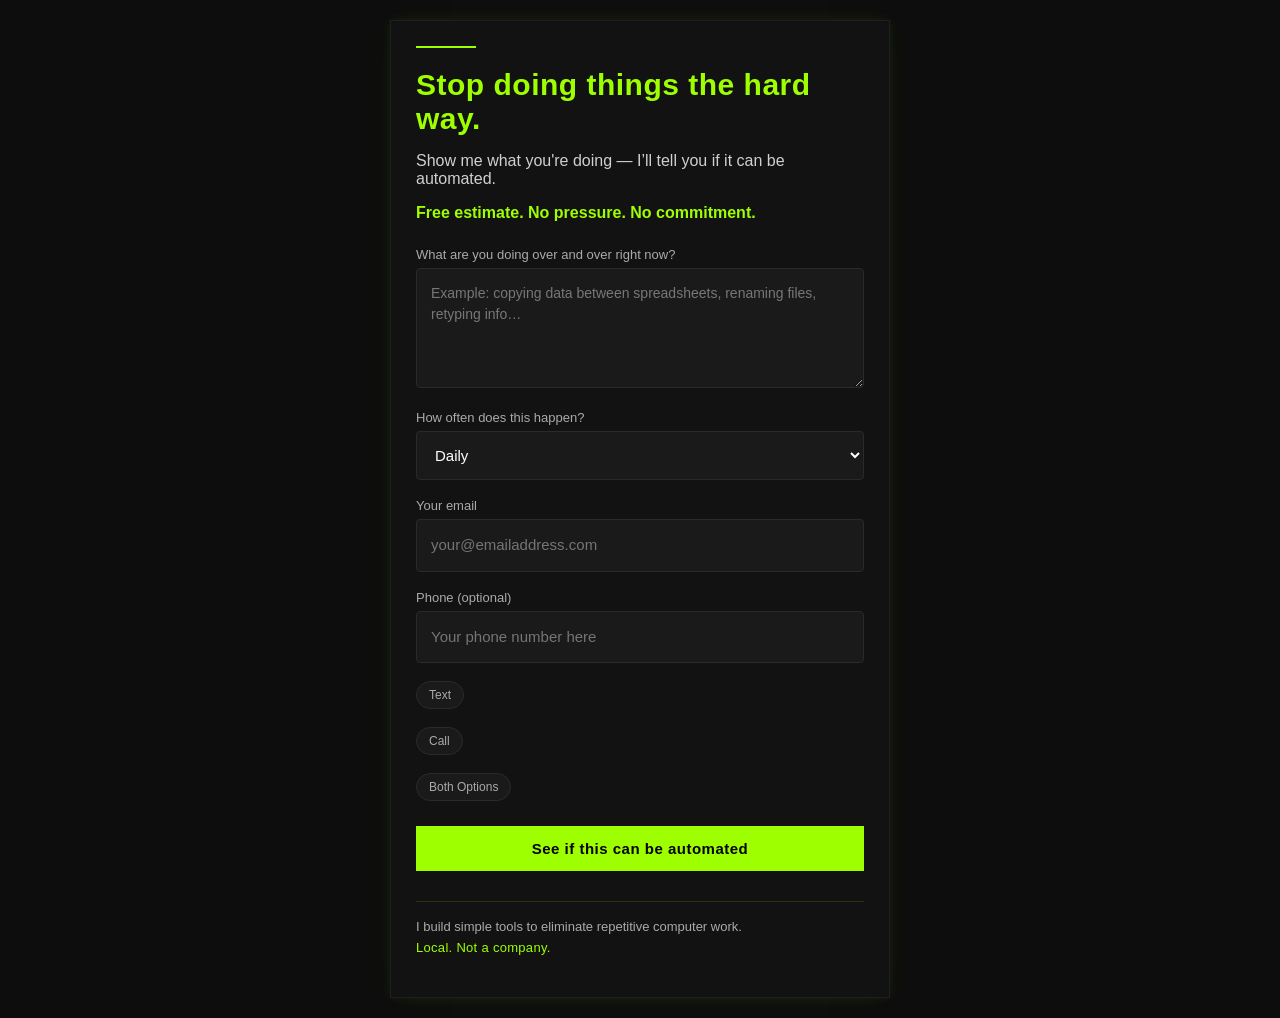
==== index.html @ 911a43ca "Add files via upload" ====
<!DOCTYPE html>
<html lang="en">
<head>
    <meta charset="UTF-8">
    <meta name="viewport" content="width=device-width, initial-scale=1.0">
    <title>Circut Works</title>
    <link rel="stylesheet" href="style.css">
</head>
<body>
    <div class="container">
        <h1>Stop doing things the hard way.</h1>
        <p class="subtext">
            Show me what you're doing — I’ll tell you if it can be automated.
        </p>

        <p class="trust" >Free estimate. No pressure. No commitment.</p>

        <form>
            <label>What are you doing over and over right now?</label>
            <textarea rows="4" placeholder="Example: copying data between spreadsheets, renaming files, retyping info…"></textarea>


            <label>How often does this happen?</label>
            <select>
                <option>Daily</option>
                <option>Weekly</option>
                <option>Occasionally</option>
            </select>

            <label>Your email</label>
            <input type="email" placeholder="your@emailaddress.com">

            <label>Phone (optional)</label>
            <input type="tel" placeholder="Your phone number here">

            <label class="radio-option">
                <input type="radio" name="contact" value="text">
                <span>Text</span>
            </label>

            <label class="radio-option">
                <input type="radio" name="contact" value="call">
                <span>Call</span>
            </label>

            <label class="radio-option">
                <input type="radio" name="contact" value="Either one">
                <span>Both Options</span>
            </label>
            

            <button type="submit">See if this can be automated</button>
        </form>

        <p class="footer">
            I build simple tools to eliminate repetitive computer work.<br>
            <span class="local-tag">Local. Not a company.</span>
        </p>
    </div>
</body>
</html>
---- style.css ----
* {
    box-sizing: border-box;
}

body{
    background: #0d0d0d;
    color: #eaeaea;
    font-family: Arial, sans-serif;
    margin: 0;
    padding: 20px;

}

/*container*/
.container{
    max-width: 500px;
    margin: auto;
    padding: 25px;
    border: 1px solid #1f1f1f;
    background: #121212;
    box-shadow: 0 0 10px rgba(158, 255, 0, 0.08),
        0 0 40px rgba(158, 255, 0, 0.03);
}
.container::before {
    content: "";
    display: block;
    height: 2px;
    width: 60px;
    background: #9eff00;
    margin-bottom: 15px;
}
/*Headline*/
h1{
    color: #9eff00;
    font-size: 30px;
    margin-bottom: 12px;
    letter-spacing: 0.5px;
}

/*Subtext*/
.subtext{
    font-size: 16px;
    color: #d0d0d0;
    margin-bottom: 15px;
}

/*Trust line*/
.trust{
    color: #9eff00;
    font-weight: bold;
    margin-bottom: 25px;

}

/*Form elements*/
label{
    display: block;
    margin-top: 18px;
    font-size: 13px;
    color: #aaa;
}
input,textarea,select{
    width: 100%;
    padding: 14px;
    margin-top: 6px;
    background: #1a1a1a;
    border: 1px solid #2a2a2a;
    color: #fff;
    font-size: 15px;
    line-height: 1.5;
    border-radius: 4px;
    font-family: Arial, sans-serif; /* IMPORTANT */
    transition: 0.2s;
}

input:focus, textarea:focus, select:focus {
    outline: none;
    border-color: #9eff00;
    box-shadow: 0 0 5px rgba(158, 255, 0, 0.3);
}
/*Button*/
button{
    width: 100%;
    padding: 14px;
    margin-top: 25px;
    background: #9eff00;
    border: none;
    font-weight: bold;
    cursor: pointer;
    color: black;
    font-size: 15px;
    letter-spacing: 0.5px;
    transition: 0.2s;
}
button:hover{
    background: #7fd600;
    box-shadow: 0 0 10px rgba(158, 255, 0, 0.4);
}

/*Footer*/
.footer{
    margin-top: 30px;
    font-size: 13px;
    color: #aaa;
    border-top: 1px solid rgba(158, 255, 0, 0.15);
    padding-top: 15px;
    line-height: 1.6;
}
/*Emphasize second line*/
.local-tag{
    color: #9eff00;
    font-weight: 500;
    letter-spacing: 0.3px;
}
textarea {
    min-height: 100px;
    resize: vertical;
}
textarea::placeholder {
    color: #777;
    font-size: 14px;
}
/* Container */
.contact-options {
    display: flex;
    gap: 8px;
    margin-top: 10px;
}

/* Hide default radio */
.radio-option input {
    display: none;
}

/* Bubble buttons */
.radio-option span {
    padding: 6px 12px;           /* ↓ smaller */
    border: 1px solid #2a2a2a;
    border-radius: 16px;         /* slightly tighter */
    background: #1a1a1a;
    color: #aaa;
    font-size: 12px;             /* ↓ smaller text */
    cursor: pointer;
    transition: 0.2s;
    display: inline-block;       /* key fix */
}

/* Hover */
.radio-option span:hover {
    border-color: #9eff00;
    color: #9eff00;
}

/* Selected */
.radio-option input:checked + span {
    background: #9eff00;
    color: black;
    border-color: #9eff00;
    box-shadow: 0 0 6px rgba(158, 255, 0, 0.4);
}
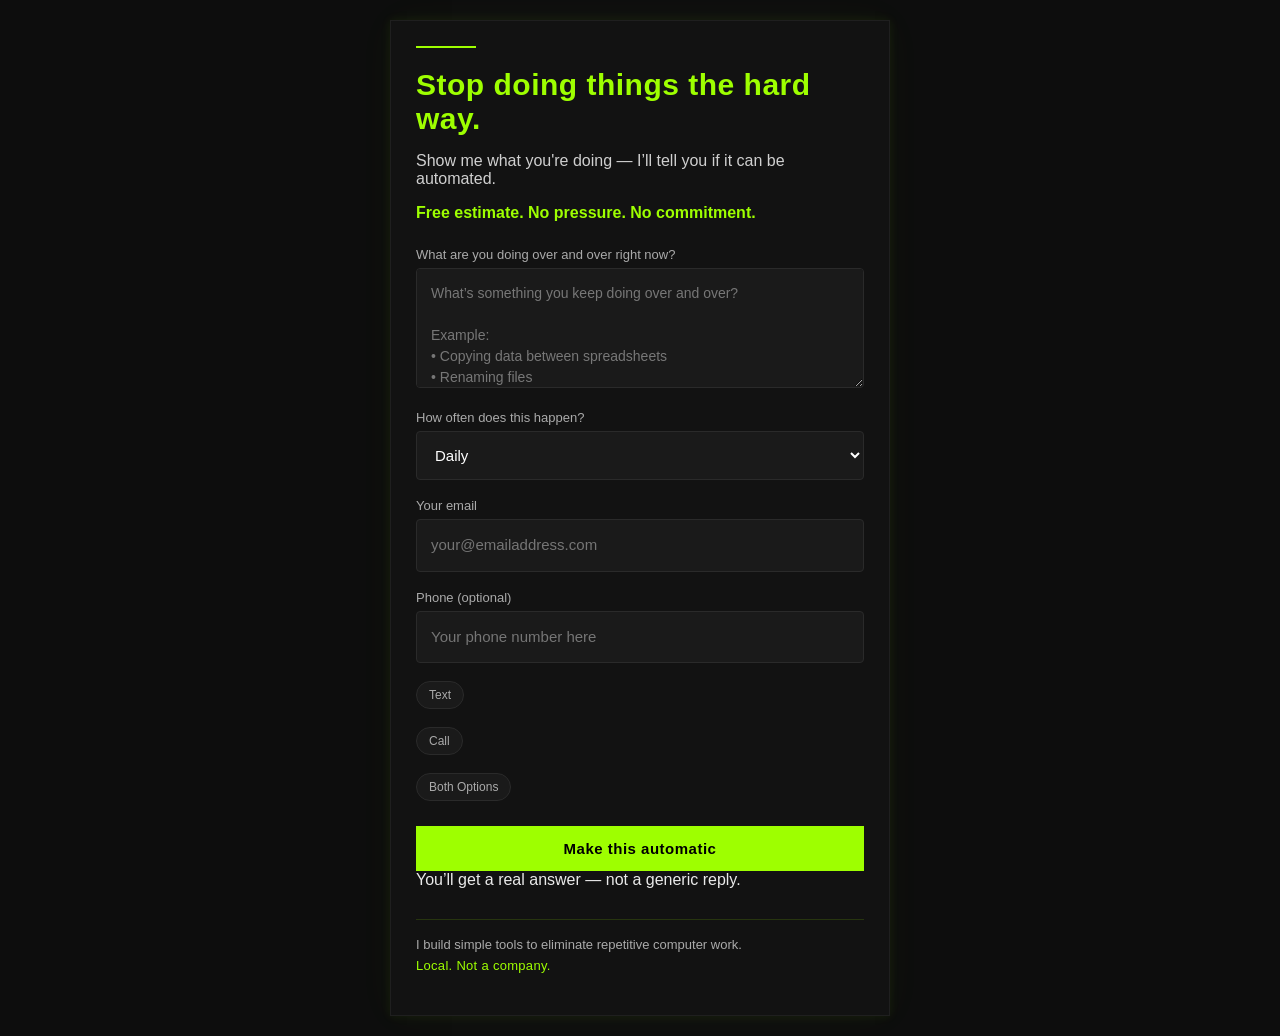
==== commit e81cd637: "Revise form content and button text in index.html Updated form placeholder text and button label for" ====
--- a/index.html
+++ b/index.html
@@ -15,23 +15,28 @@
 
         <p class="trust" >Free estimate. No pressure. No commitment.</p>
 
-        <form>
+        <form action="https://formspree.io/f/mbdqkknr" method="POST" novalidate>
             <label>What are you doing over and over right now?</label>
-            <textarea rows="4" placeholder="Example: copying data between spreadsheets, renaming files, retyping info…"></textarea>
+            <textarea name="task" rows="4" placeholder="What’s something you keep doing over and over?
+
+Example:
+• Copying data between spreadsheets  
+• Renaming files  
+• Re-entering the same info  "></textarea>
 
 
             <label>How often does this happen?</label>
-            <select>
+            <select name="frequency">
                 <option>Daily</option>
                 <option>Weekly</option>
                 <option>Occasionally</option>
             </select>
 
             <label>Your email</label>
-            <input type="email" placeholder="your@emailaddress.com">
+            <input type="email" name="_replyto" placeholder="your@emailaddress.com" required>
 
             <label>Phone (optional)</label>
-            <input type="tel" placeholder="Your phone number here">
+            <input type="tel" name="phone" placeholder="Your phone number here">
 
             <label class="radio-option">
                 <input type="radio" name="contact" value="text">
@@ -49,7 +54,8 @@
             </label>
             
 
-            <button type="submit">See if this can be automated</button>
+            <button type="submit">Make this automatic</button>
+            <span>You’ll get a real answer — not a generic reply.</span>
         </form>
 
         <p class="footer">
@@ -58,4 +64,4 @@
         </p>
     </div>
 </body>
-</html>+</html>
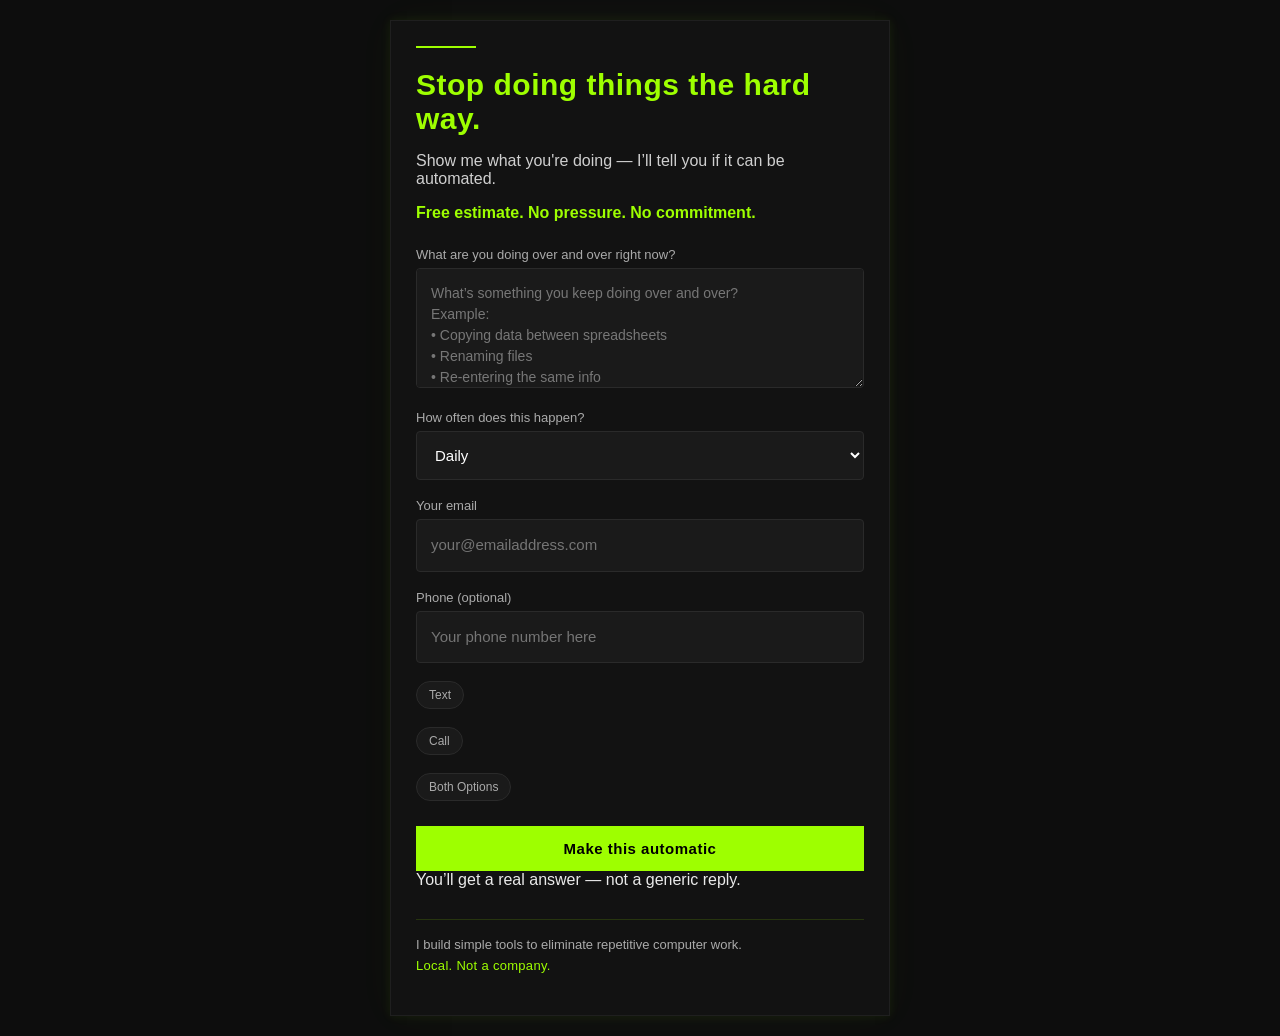
==== commit 24456852: "Fix HTML formatting and structure" ====
--- a/index.html
+++ b/index.html
@@ -18,7 +18,6 @@
         <form action="https://formspree.io/f/mbdqkknr" method="POST" novalidate>
             <label>What are you doing over and over right now?</label>
             <textarea name="task" rows="4" placeholder="What’s something you keep doing over and over?
-
 Example:
 • Copying data between spreadsheets  
 • Renaming files  
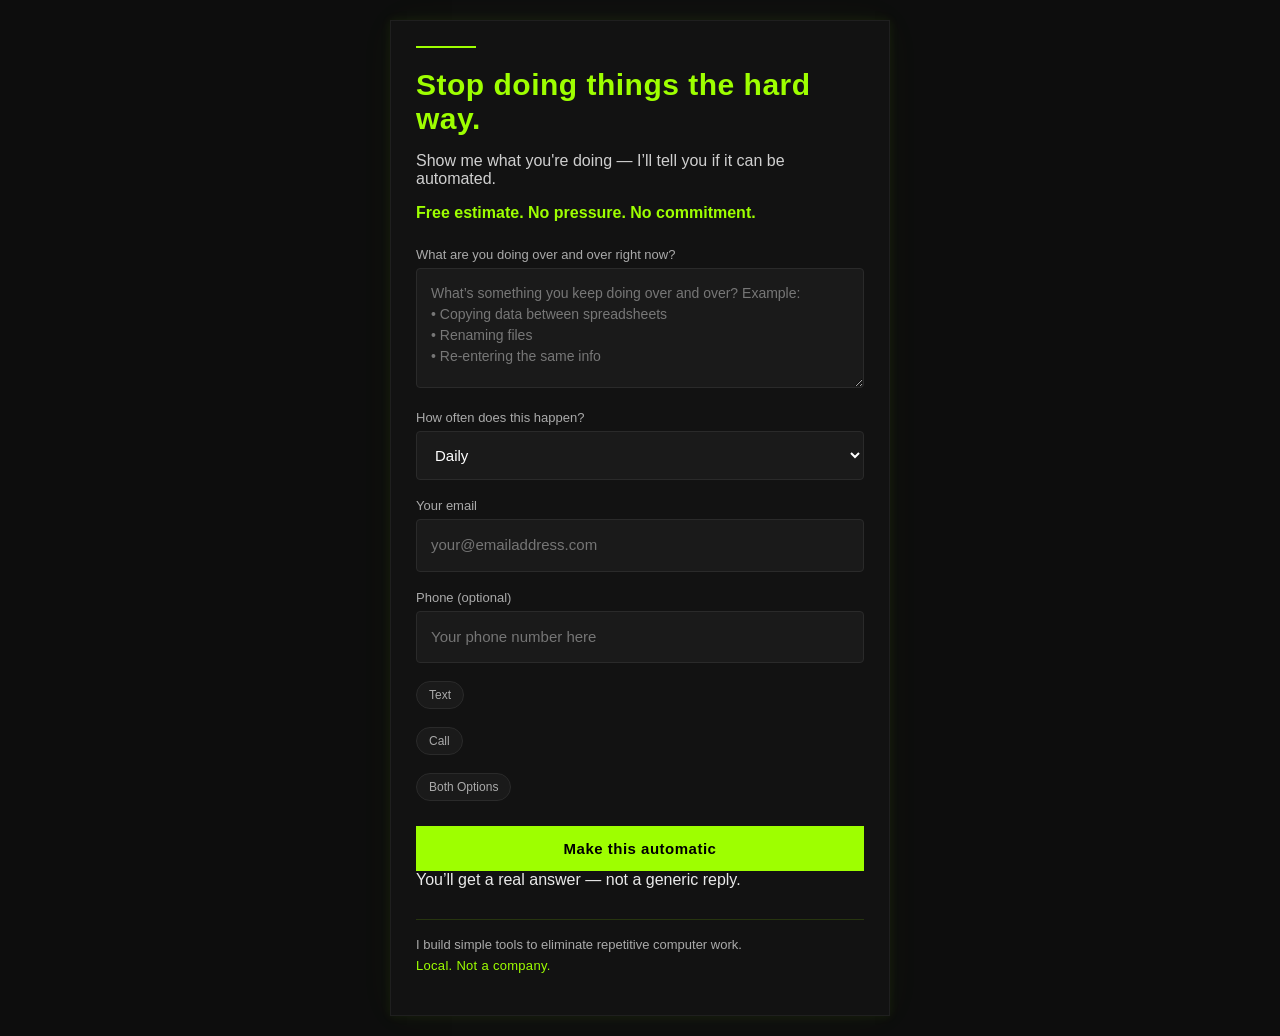
==== commit e1bf889c: "Fix HTML formatting and structure" ====
--- a/index.html
+++ b/index.html
@@ -17,8 +17,7 @@
 
         <form action="https://formspree.io/f/mbdqkknr" method="POST" novalidate>
             <label>What are you doing over and over right now?</label>
-            <textarea name="task" rows="4" placeholder="What’s something you keep doing over and over?
-Example:
+            <textarea name="task" rows="4" placeholder="What’s something you keep doing over and over? Example:
 • Copying data between spreadsheets  
 • Renaming files  
 • Re-entering the same info  "></textarea>
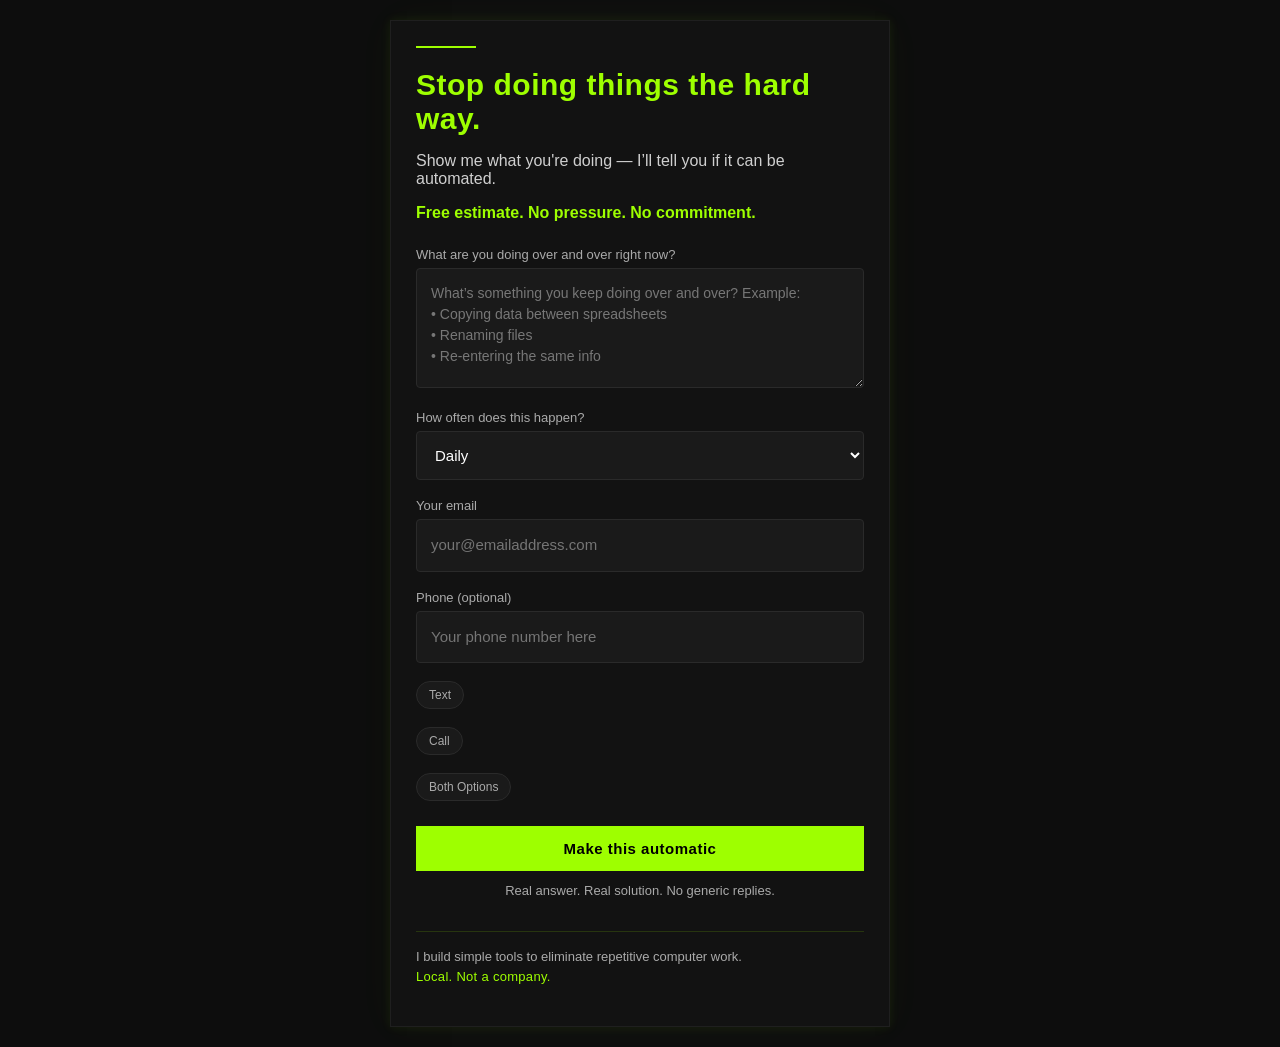
==== commit 193aa22a: "Add files via upload" ====
--- a/index.html
+++ b/index.html
@@ -52,8 +52,10 @@
             </label>
             
 
-            <button type="submit">Make this automatic</button>
-            <span>You’ll get a real answer — not a generic reply.</span>
+            <button type="submit">Make this automatic</button><br>
+            <p class="confirmation-text">
+                Real answer. Real solution. No generic replies.
+            </p>
         </form>
 
         <p class="footer">
@@ -62,4 +64,4 @@
         </p>
     </div>
 </body>
-</html>
+</html>
--- a/style.css
+++ b/style.css
@@ -157,4 +157,20 @@
     color: black;
     border-color: #9eff00;
     box-shadow: 0 0 6px rgba(158, 255, 0, 0.4);
+}
+
+/* Confirmation text under button */
+.confirmation-text {
+    margin-top: 10px;
+    font-size: 13px;
+    color: #bbb;
+    text-align: center;
+    line-height: 1.5;
+    opacity: 0.9;
+}
+
+/* Highlight key phrase */
+.confirmation-text strong {
+    color: #9eff00;
+    font-weight: 500;
 }
